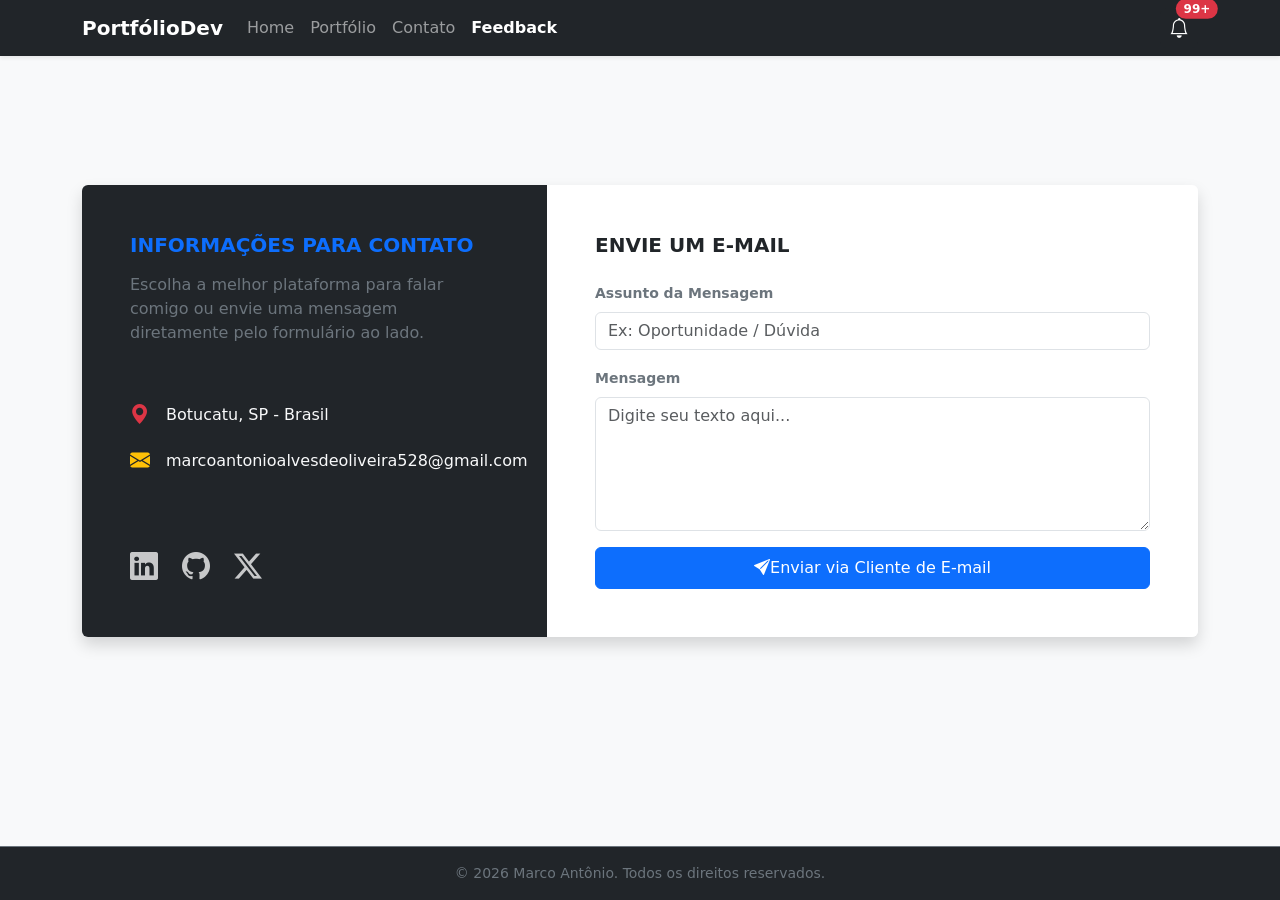
==== curriculum/contato.html @ 2b5f32d7 "Add files via upload" ====
<!DOCTYPE html>
<html lang="pt-BR">
<head>
    <meta charset="UTF-8">
    <meta name="viewport" content="width=device-width, initial-scale=1.0">
    <title>PortfólioDev - Contato</title>
    <link href="https://cdn.jsdelivr.net/npm/bootstrap@5.3.3/dist/css/bootstrap.min.css" rel="stylesheet">
    <link href="https://cdn.jsdelivr.net/npm/bootstrap-icons@1.11.3/font/bootstrap-icons.min.css" rel="stylesheet">
</head>
<body class="bg-light d-flex flex-column min-vh-100">

    <nav class="navbar navbar-expand-lg navbar-dark bg-dark sticky-top shadow-sm">
        <div class="container">
            <a class="navbar-brand fw-bold" href="index.html">PortfólioDev</a>
            <button class="navbar-toggler" type="button" data-bs-toggle="collapse" data-bs-target="#navbarNav" aria-controls="navbarNav" aria-expanded="false" aria-label="Toggle navigation">
                <span class="navbar-toggler-icon"></span>
            </button>
            <div class="collapse navbar-collapse" id="navbarNav">
                                <ul class="navbar-nav me-auto mb-2 mb-lg-0">
                    <li class="nav-item">
                        <a class="nav-link" href="index.html">Home</a>
                    </li>
                    <li class="nav-item">
                        <a class="nav-link" href="portifolio.html">Portfólio</a>
                    </li>
                    <li class="nav-item">
                        <a class="nav-link" href="contato.html">Contato</a>
                    </li>
                    <li class="nav-item">
                        <a class="nav-link active fw-semibold" href="questionario.html">Feedback</a>
                    </li>
                </ul>
                <div class="d-flex align-items-center gap-3">
                    <div class="dropdown">
                        <button class="btn btn-dark position-relative py-1 px-2" type="button" data-bs-toggle="dropdown" aria-expanded="false">
                            <i class="bi bi-bell fs-5"></i>
                            <span class="position-absolute top-0 start-100 translate-middle badge rounded-pill bg-danger">99+</span>
                        </button>
                        <ul class="dropdown-menu dropdown-menu-end shadow">
                            <li><h6 class="dropdown-header">Notificações</h6></li>
                            <li><a class="dropdown-item" href="#">Mensagem 1: Proposta de entrevista</a></li>
                        </ul>
                    </div>
                </div>
            </div>
        </div>
    </nav>

    <main class="container my-auto py-5">
        <div class="row g-0 rounded shadow overflow-hidden">
            
            <div class="col-12 col-md-5 bg-dark text-white p-5 d-flex flex-column justify-content-between">
                <div>
                    <h4 class="fw-bold text-uppercase fs-5 mb-3 text-primary">Informações para Contato</h4>
                    <p class="text-secondary mb-4">Escolha a melhor plataforma para falar comigo ou envie uma mensagem diretamente pelo formulário ao lado.</p>
                </div>
                
                <div class="mb-4">
                    <p class="mb-3 d-flex align-items-center gap-3 text-light">
                        <i class="bi bi-geo-alt-fill text-danger fs-5"></i> Botucatu, SP - Brasil
                    </p>
                    <p class="mb-3 d-flex align-items-center gap-3 text-light">
                        <i class="bi bi-envelope-fill text-warning fs-5"></i> marcoantonioalvesdeoliveira528@gmail.com
                    </p>
                </div>

                <div class="d-flex gap-4 fs-3">
                    <a href="#" class="text-white opacity-75 opacity-100-hover"><i class="bi bi-linkedin"></i></a>
                    <a href="#" class="text-white opacity-75 opacity-100-hover"><i class="bi bi-github"></i></a>
                    <a href="#" class="text-white opacity-75 opacity-100-hover"><i class="bi bi-twitter-x"></i></a>
                </div>
            </div>

            <div class="col-12 col-md-7 bg-white p-5">
                <h4 class="fw-bold text-uppercase fs-5 mb-4 text-dark">Envie um E-mail</h4>
                
                <form action="mailto:seu-email@provedor.com" method="GET" enctype="text/plain">
                    <div class="mb-3">
                        <label for="formSubject" class="form-label small fw-semibold text-secondary">Assunto da Mensagem</label>
                        <input type="text" name="subject" class="form-control" id="formSubject" placeholder="Ex: Oportunidade / Dúvida" required>
                    </div>
                    <div class="mb-3">
                        <label for="formBody" class="form-label small fw-semibold text-secondary">Mensagem</label>
                        <textarea name="body" class="form-control" id="formBody" rows="5" placeholder="Digite seu texto aqui..." required></textarea>
                    </div>
                    
                    <button type="submit" class="btn btn-primary w-100 py-2 d-flex align-items-center justify-content-center gap-2fw-semibold">
                        <i class="bi bi-send-fill"></i> Enviar via Cliente de E-mail
                    </button>
                </form>
            </div>

        </div>
    </main>

    <footer class="bg-dark text-secondary text-center py-3 mt-auto border-top border-secondary">
        <div class="container">
            <p class="mb-0 small">&copy; 2026 Marco Antônio. Todos os direitos reservados.</p>
        </div>
    </footer>

    <script src="https://cdn.jsdelivr.net/npm/bootstrap@5.3.3/dist/js/bootstrap.bundle.min.js"></script>
</body>
</html>
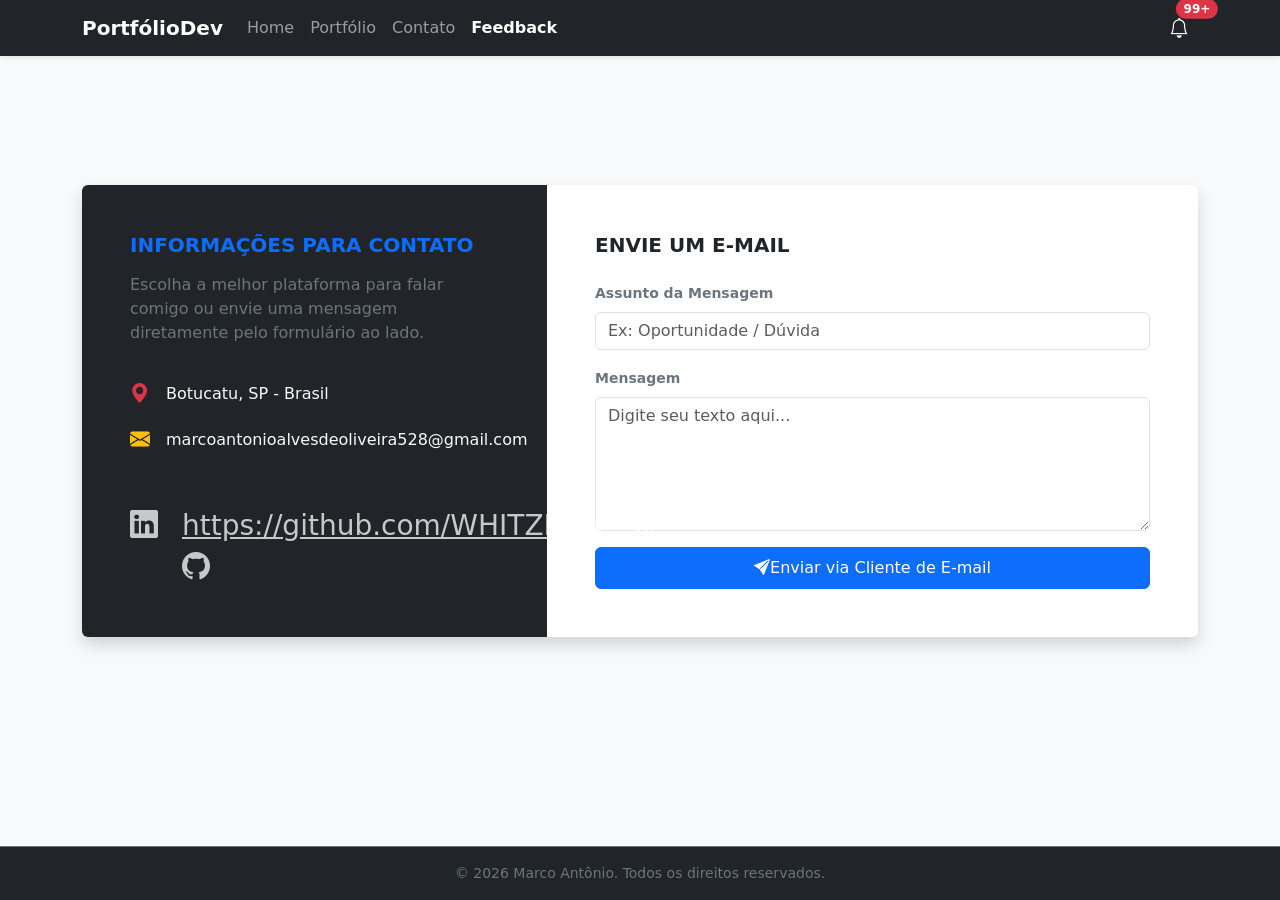
==== commit 0a6f5161: "Update contato.html" ====
--- a/curriculum/contato.html
+++ b/curriculum/contato.html
@@ -66,7 +66,7 @@
 
                 <div class="d-flex gap-4 fs-3">
                     <a href="#" class="text-white opacity-75 opacity-100-hover"><i class="bi bi-linkedin"></i></a>
-                    <a href="#" class="text-white opacity-75 opacity-100-hover"><i class="bi bi-github"></i></a>
+                    <a href="https://github.com/WHITZINxx" class="text-white opacity-75 opacity-100-hover">https://github.com/WHITZINxx<i class="bi bi-github"></i></a>
                     <a href="#" class="text-white opacity-75 opacity-100-hover"><i class="bi bi-twitter-x"></i></a>
                 </div>
             </div>
@@ -101,4 +101,4 @@
 
     <script src="https://cdn.jsdelivr.net/npm/bootstrap@5.3.3/dist/js/bootstrap.bundle.min.js"></script>
 </body>
-</html>+</html>
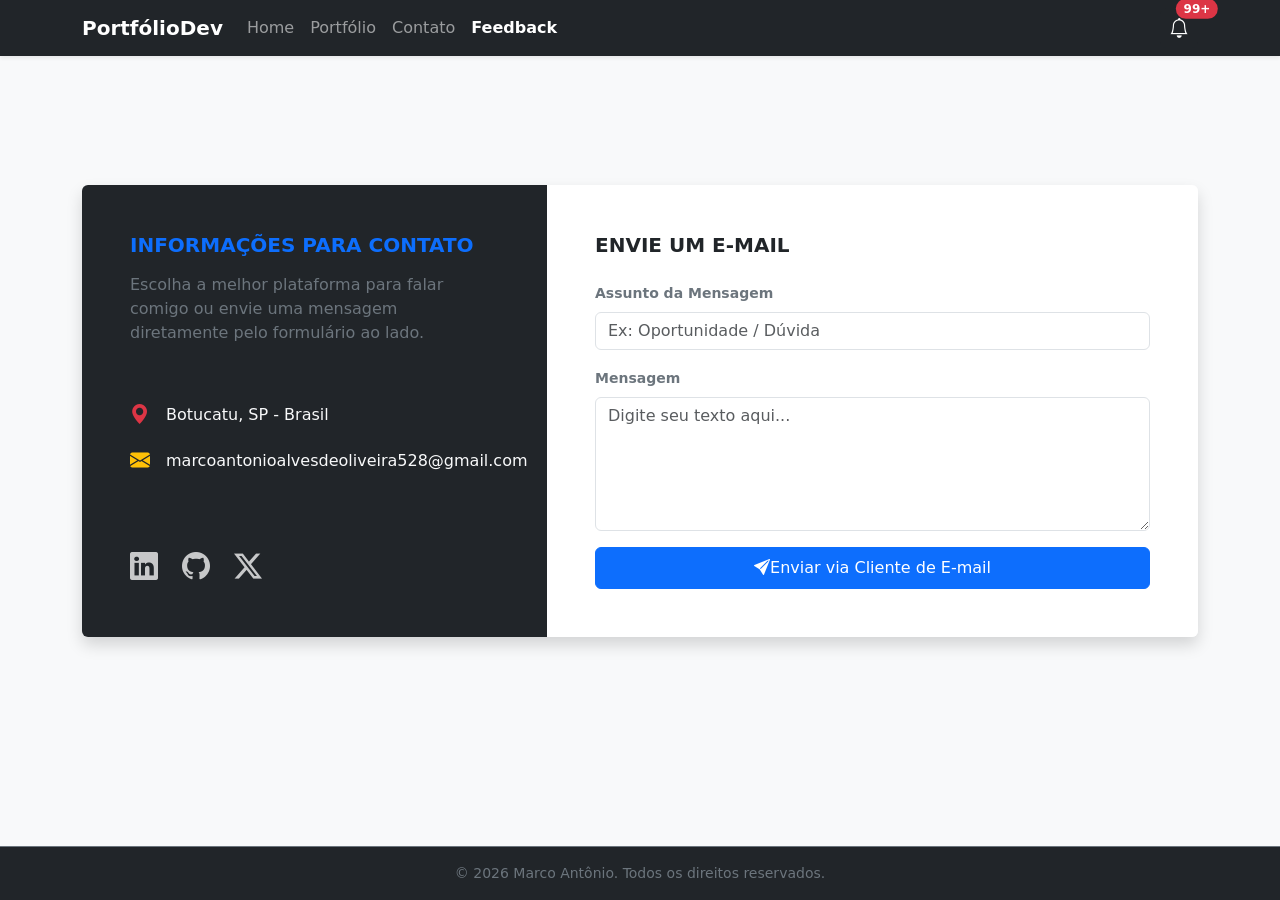
==== commit 4c7e6720: "Update contato.html" ====
--- a/curriculum/contato.html
+++ b/curriculum/contato.html
@@ -66,7 +66,7 @@
 
                 <div class="d-flex gap-4 fs-3">
                     <a href="#" class="text-white opacity-75 opacity-100-hover"><i class="bi bi-linkedin"></i></a>
-                    <a href="https://github.com/WHITZINxx" class="text-white opacity-75 opacity-100-hover">https://github.com/WHITZINxx<i class="bi bi-github"></i></a>
+                    <a href="https://github.com/WHITZINxx" class="text-white opacity-75 opacity-100-hover"><i class="bi bi-github"></i></a>
                     <a href="#" class="text-white opacity-75 opacity-100-hover"><i class="bi bi-twitter-x"></i></a>
                 </div>
             </div>
